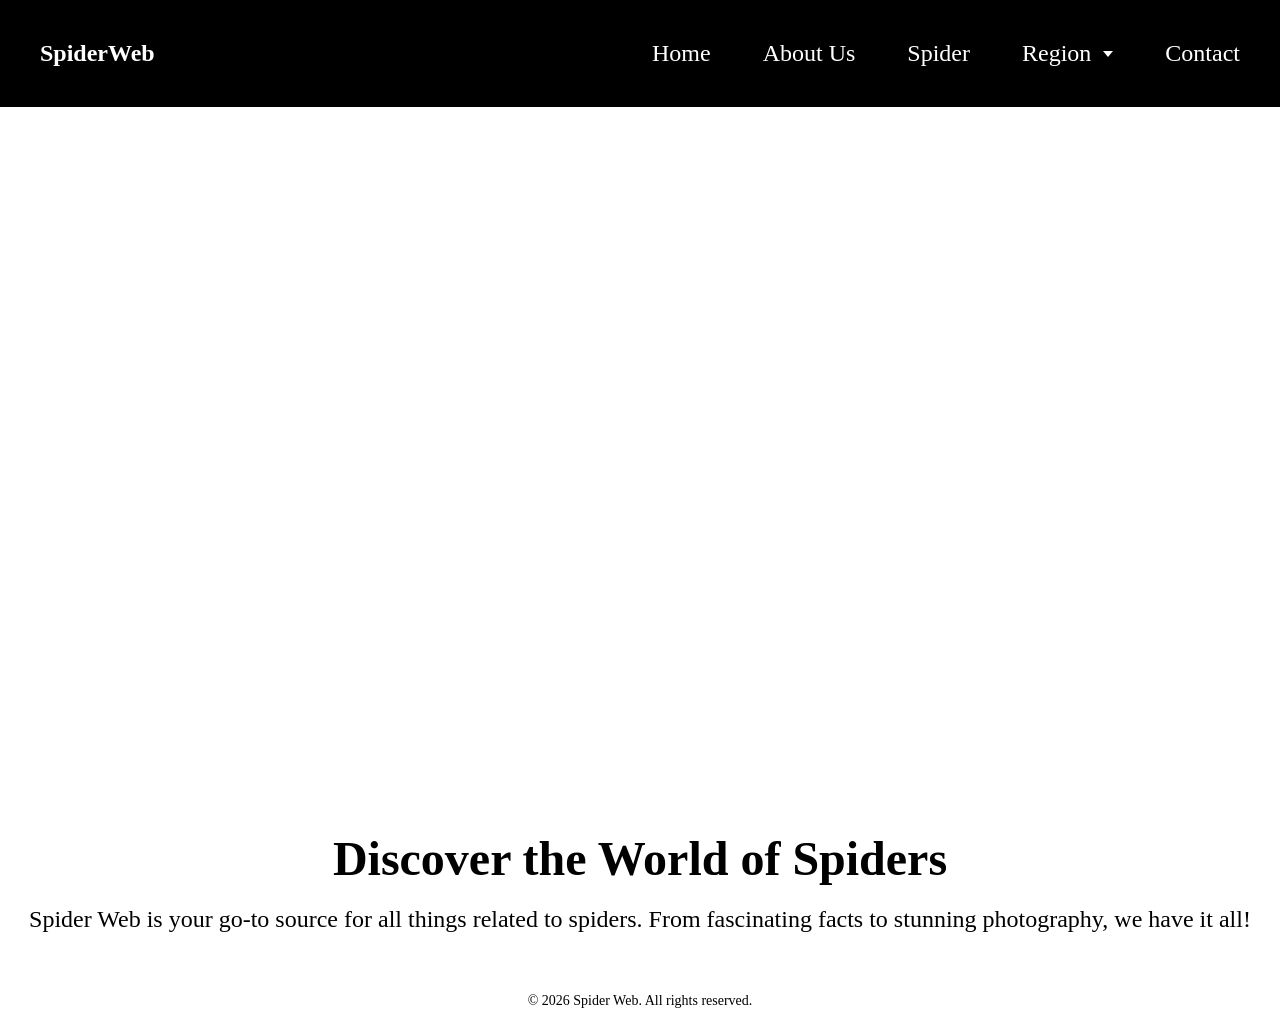
==== html/home.html @ e9cb2c8d "Home page updated. Added HTML code for the contact page." ====
<!DOCTYPE html>
<html lang="en">   
    <head>
        <meta charset="UTF-8">
        <meta name="viewport" content="width=device-width, initial-scale=1.0">
        <title>Spider Web</title>
        <link rel="stylesheet" href="/css/style.css">
    </head>
    <body>
        <header>
            <h1>SpiderWeb</h1>
            <nav>
                <ul>
                    <li><a href="/">Home</a></li>
                    <li><a href="about">About Us</a></li>
                    <li><a href="spiders">Spider</a></li>
                    <li class="dropdown">
                        <a href="regions" class="caret">Region</a>
                        <ul class="dropdown-content">
                            <li><a href="/regions/asia">Asia</a></li>
                            <li><a href="/regions/europe">Europe</a></li>
                            <li><a href="/regions/america">America</a></li>
                            <li><a href="/regions/africa">Africa</a></li>
                            <li><a href="/regions/australia">Australia</a></li>
                        </ul>
                    </li>
                    <li><a href="contact.html">Contact</a></li>
                </ul>
            </nav>

        </header>

        <main>

            <video autoplay muted loop width="100%" id="background-video">
                <source src="/asset/videos/Cute_Spider_Animation_For_Website.mp4" type="video/mp4">
                Your browser does not support the video tag.
            </video>

            <section class="text-over-video">
                <h2 class="typing-text">Hi, there! Welcome to AUPP-er Spider Net!</h2>
            </section>

            <section class="Hook">
                <h2>Discover the World of Spiders</h2>
                <p>Spider Web is your go-to source for all things related to spiders. From fascinating facts to stunning photography, we have it all!</p>
            </section>
        </main>

        <footer>
            <p>&copy; 2026 Spider Web. All rights reserved.</p>
        </footer>

        <script src="/js/script.js"></script>
    </body>
</html>
---- css/style.css ----
/*================*/
/* home page css */
/*================*/

* {
    margin: 0;
    padding: 0;
}

header {
    display: flex;
    justify-content: space-between;
    background-color: rgb(0, 0, 0);
    padding: 40px;
}

h1 {
    font-size: 24px;
    color:rgb(255, 255, 255);
    display: flex;
}

nav ul {
    list-style: none;
    display: flex;
    gap: 40px;   
    font-size: 24px;
}

nav ul li {
    padding-left: 12px;
}

nav ul li a {
    text-decoration: none;
    color: white;
}

/* Dropdown menu styles */
.dropdown-content {
    display: none;
    position: absolute;
}

.dropdown-content a{
    display: block;
    padding: 16px;
    text-decoration: none;
    color: white;

}

.dropdown-content a:hover {
    background-color: rgb(255, 255, 255);
    color: black;
}

.dropdown:hover .dropdown-content {
    display: block;

}

/*caret styles*/
.caret {
    display: flex;
    align-items: center;
    gap: 12px;
}

.caret::after {
    content: '';
    width: 0;
    height: 0;
    border-left: 5px solid transparent;  /* Left side of triangle */
    border-right: 5px solid transparent; /* Right side of triangle */
    border-top: 6px solid currentColor;  /* Top side (creates the point) */
    display: inline-block;
    transition: transform 0.3s ease;    /* Smooth rotation */
}

.dropdown:hover .caret::after {
    transform: rotate(180deg);
}

/* Video background styles */
.background-video {
    top: 0;
    left: 0;
    object-fit: cover;
    z-index: -1;
}

.text-over-video {
    position: absolute;
    top: 30%;
    left: 50%;
    transform: translate(-50%, -50%);
    color: white;
    font-size: 48px;
    text-align: center;
}

.typing-text {
    font-family: 'Courier New', Courier, monospace;
    font-size: 48px;

}

.Hook h2{
    font-size: 48px;
    text-align: center;
    margin-top: 80px;
    margin-bottom: 20px;
}

.Hook p {
    font-size: 24px;
    text-align: center;
    margin-bottom: 40px;
}

footer {
    padding: 20px;
    text-align: center;
    font-size: 14px;
}
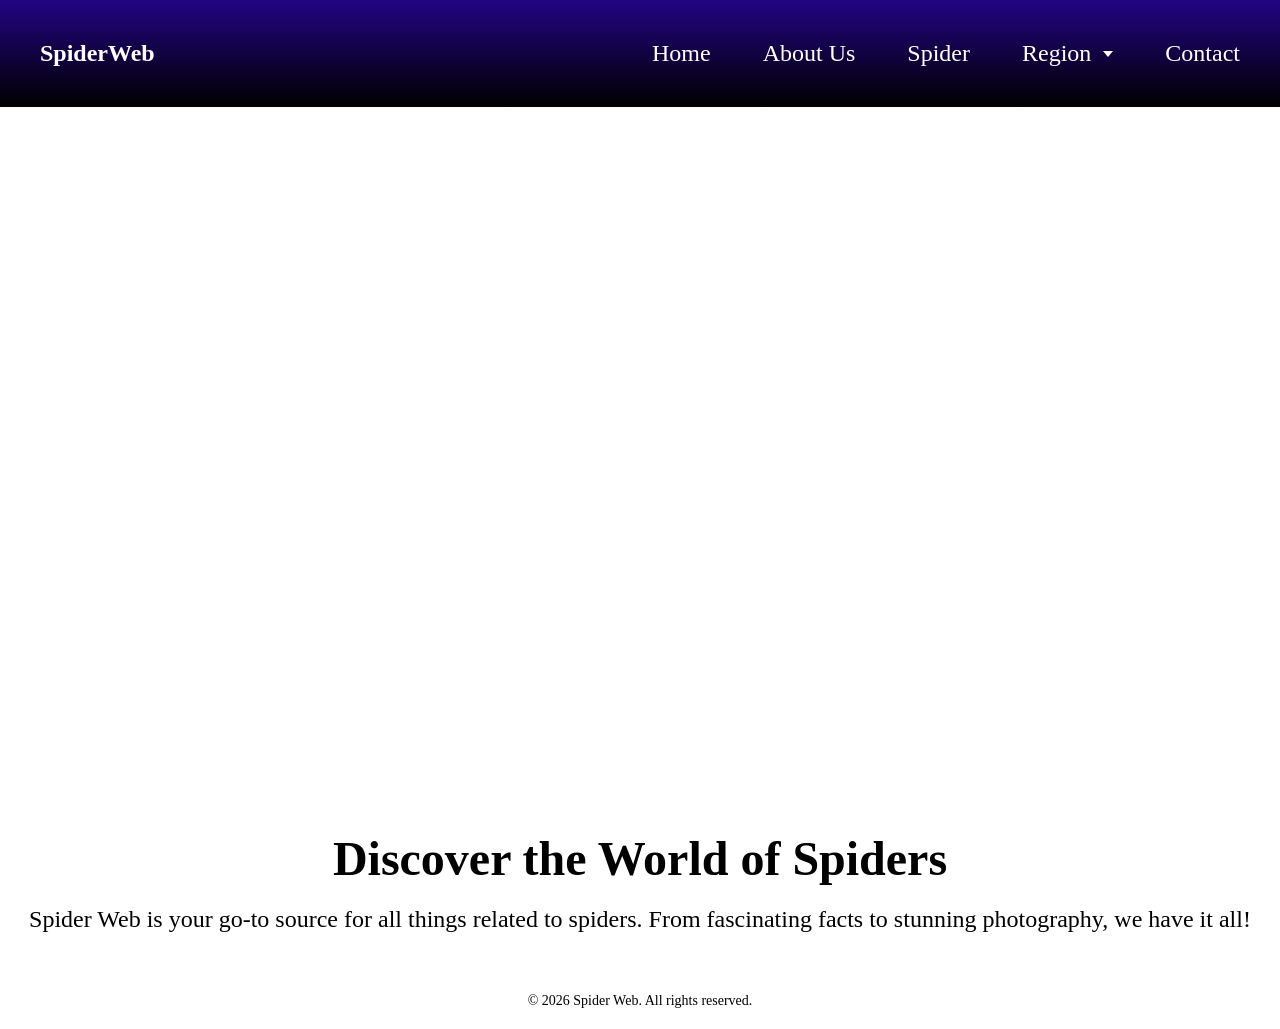
==== commit 551654f7: "add responsive design to home page and burger menu" ====
--- a/html/home.html
+++ b/html/home.html
@@ -10,18 +10,19 @@
         <header>
             <h1>SpiderWeb</h1>
             <nav>
+                <img src="/asset/images/widget.png" alt="Menu" id="menu-btn" width="50px">
                 <ul>
-                    <li><a href="/">Home</a></li>
-                    <li><a href="about">About Us</a></li>
-                    <li><a href="spiders">Spider</a></li>
+                    <li><a href="home.html">Home</a></li>
+                    <li><a href="about.html">About Us</a></li>
+                    <li><a href="spider.html">Spider</a></li>
                     <li class="dropdown">
-                        <a href="regions" class="caret">Region</a>
+                        <a href="region.html" class="caret">Region</a>
                         <ul class="dropdown-content">
-                            <li><a href="/regions/asia">Asia</a></li>
-                            <li><a href="/regions/europe">Europe</a></li>
-                            <li><a href="/regions/america">America</a></li>
-                            <li><a href="/regions/africa">Africa</a></li>
-                            <li><a href="/regions/australia">Australia</a></li>
+                            <li><a href="#regions/asia">Asia</a></li>
+                            <li><a href="#regions/europe">Europe</a></li>
+                            <li><a href="#regions/america">America</a></li>
+                            <li><a href="#regions/africa">Africa</a></li>
+                            <li><a href="#regions/australia">Australia</a></li>
                         </ul>
                     </li>
                     <li><a href="contact.html">Contact</a></li>
--- a/css/style.css
+++ b/css/style.css
@@ -11,7 +11,7 @@
 header {
     display: flex;
     justify-content: space-between;
-    background-color: rgb(0, 0, 0);
+    background-image: linear-gradient(to top, rgb(0, 0, 0), rgb(33, 4, 130));
     padding: 40px;
 }
 
@@ -35,6 +35,11 @@
 nav ul li a {
     text-decoration: none;
     color: white;
+}
+
+#menu-btn {
+    display: none;
+    cursor: pointer;
 }
 
 /* Dropdown menu styles */
@@ -72,11 +77,11 @@
     content: '';
     width: 0;
     height: 0;
-    border-left: 5px solid transparent;  /* Left side of triangle */
-    border-right: 5px solid transparent; /* Right side of triangle */
-    border-top: 6px solid currentColor;  /* Top side (creates the point) */
+    border-left: 5px solid transparent;  
+    border-right: 5px solid transparent;
+    border-top: 6px solid currentColor;  
     display: inline-block;
-    transition: transform 0.3s ease;    /* Smooth rotation */
+    transition: transform 0.3s ease;  
 }
 
 .dropdown:hover .caret::after {
@@ -125,3 +130,60 @@
     text-align: center;
     font-size: 14px;
 }
+
+@media (max-width: 1080px) {
+
+    #menu-btn {
+        display: block;
+        margin-left: auto;
+    }
+
+    nav ul {
+        display: flex;
+        position: absolute;
+        flex-direction: column;
+        top: 130px;
+        right: 1px;
+        max-height: 0;
+        overflow: hidden;
+        transition: max-height 0.3s ease;
+        background-image: linear-gradient(to right, rgb(0, 0, 0), rgb(4, 1, 16));
+    }
+
+    nav ul li {
+        padding: 0px;
+    }
+
+    nav ul.active{
+        max-height: 500px; 
+    }
+
+     nav ul li a {
+        font-size: 18px;
+        padding-right: 25px;
+    }
+
+    li:hover {
+        background-color: rgb(85, 72, 145);
+        color: black;
+    }
+
+     .caret::after {
+        display: none;
+    }
+
+    .text-over-video {
+        font-size: 24px;
+        position: absolute;
+        top: 20%;
+        right: 30px;
+    }
+
+    .Hook h2 {
+        font-size: 24px;
+    }
+
+    .Hook p {
+        font-size: 16px;
+    }
+}
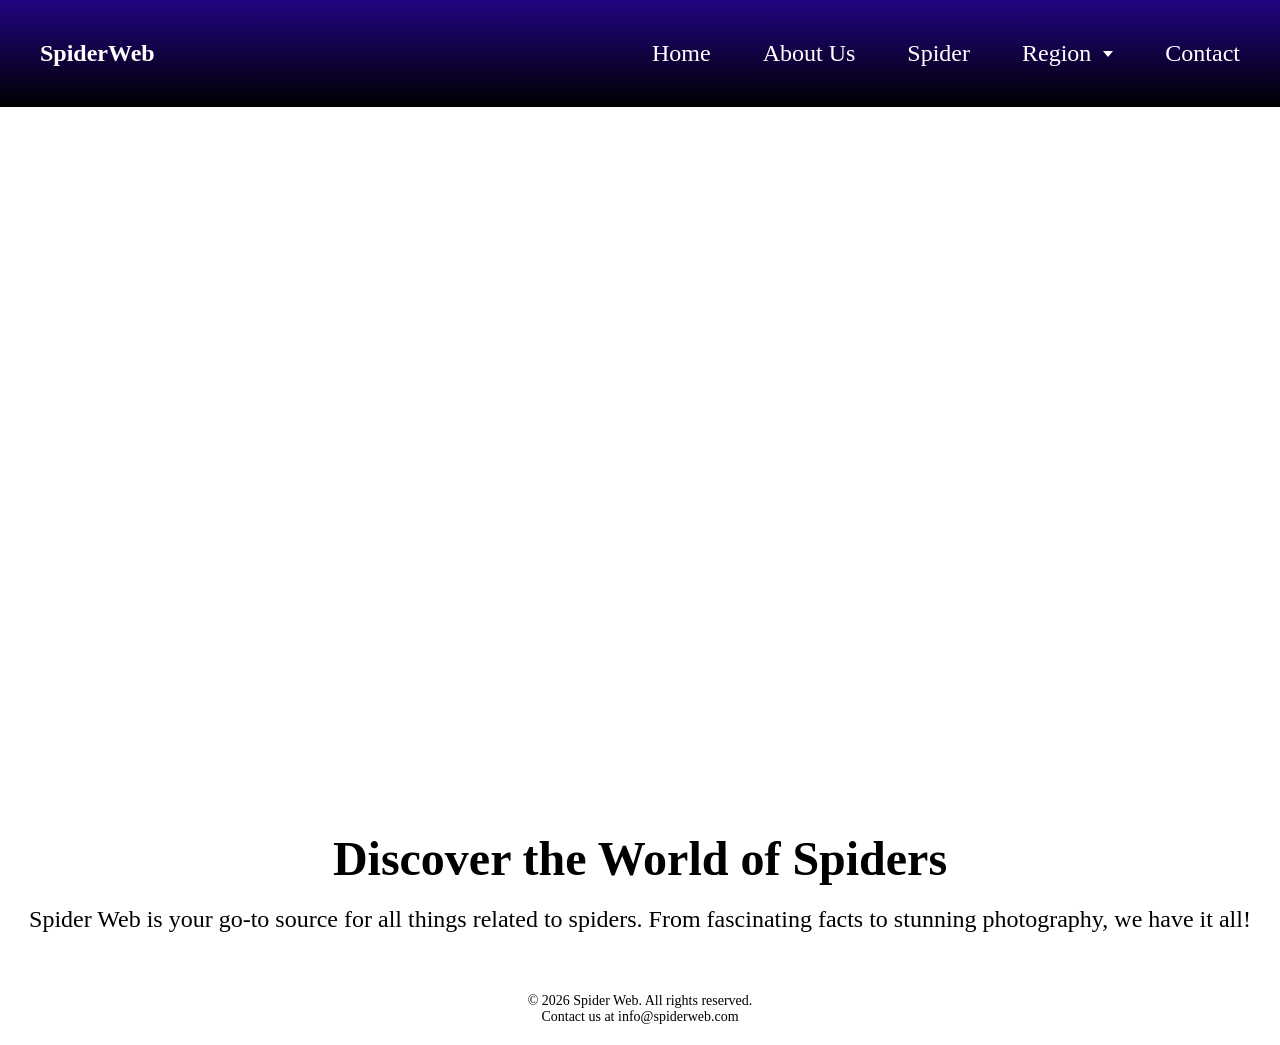
==== commit 7e97365c: "added a paragraph in footer section" ====
--- a/html/home.html
+++ b/html/home.html
@@ -50,6 +50,7 @@
 
         <footer>
             <p>&copy; 2026 Spider Web. All rights reserved.</p>
+            <p>Contact us at info@spiderweb.com</p>
         </footer>
 
         <script src="/js/script.js"></script>
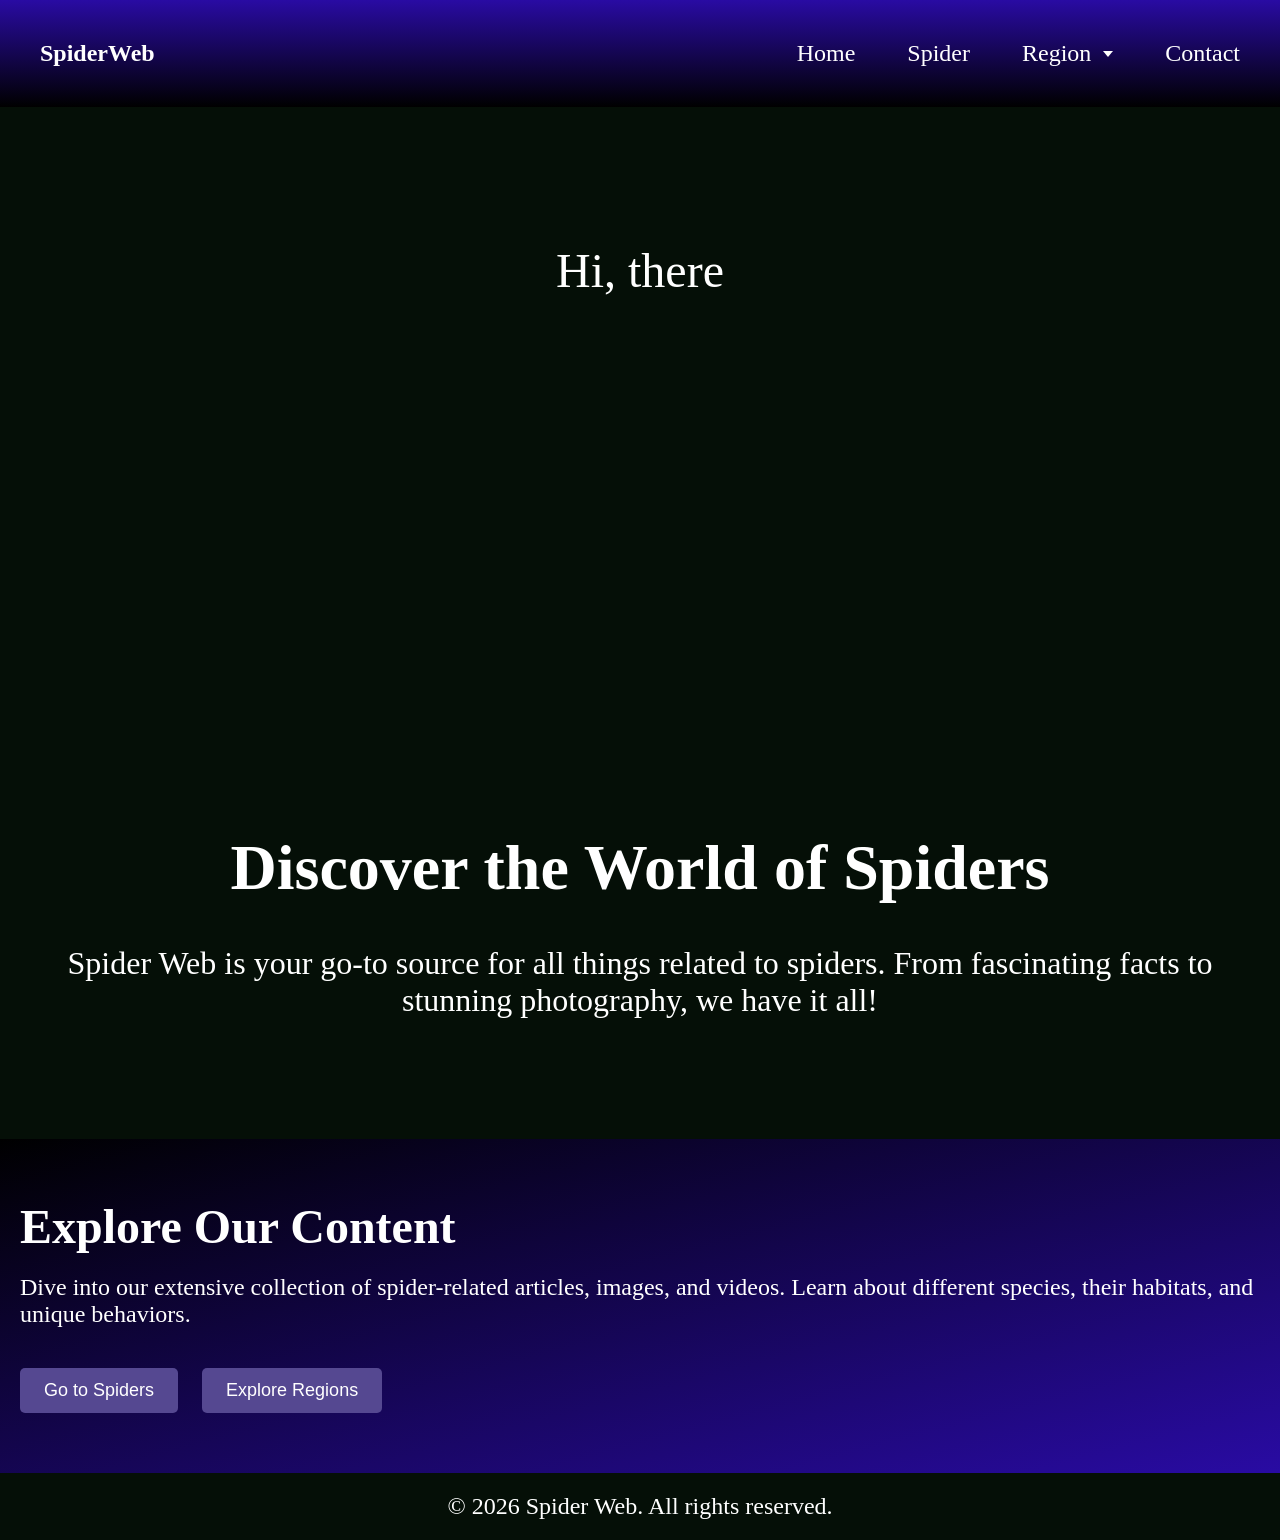
==== commit 62eb58b1: "final push" ====
--- a/html/home.html
+++ b/html/home.html
@@ -4,16 +4,16 @@
         <meta charset="UTF-8">
         <meta name="viewport" content="width=device-width, initial-scale=1.0">
         <title>Spider Web</title>
+        <link href="https://unpkg.com/aos@2.3.1/dist/aos.css" rel="stylesheet">
         <link rel="stylesheet" href="/css/style.css">
     </head>
     <body>
         <header>
-            <h1>SpiderWeb</h1>
-            <nav>
+            <h1 data-aos="fade-down" data-aos-delay="200">SpiderWeb</h1>
+            <nav data-aos="fade-down" data-aos-delay="200">
                 <img src="/asset/images/widget.png" alt="Menu" id="menu-btn" width="50px">
                 <ul>
                     <li><a href="home.html">Home</a></li>
-                    <li><a href="about.html">About Us</a></li>
                     <li><a href="spider.html">Spider</a></li>
                     <li class="dropdown">
                         <a href="region.html" class="caret">Region</a>
@@ -28,11 +28,9 @@
                     <li><a href="contact.html">Contact</a></li>
                 </ul>
             </nav>
-
         </header>
 
         <main>
-
             <video autoplay muted loop width="100%" id="background-video">
                 <source src="/asset/videos/Cute_Spider_Animation_For_Website.mp4" type="video/mp4">
                 Your browser does not support the video tag.
@@ -43,16 +41,28 @@
             </section>
 
             <section class="Hook">
-                <h2>Discover the World of Spiders</h2>
-                <p>Spider Web is your go-to source for all things related to spiders. From fascinating facts to stunning photography, we have it all!</p>
+                <h2 data-aos="fade-up" data-aos-delay="200">Discover the World of Spiders</h2>
+                <p data-aos="fade-up" data-aos-delay="300">Spider Web is your go-to source for all things related to spiders. From fascinating facts to stunning photography, we have it all!</p>
+            </section>
+
+            <section class="highlight">
+                <h2 data-aos="fade-up" data-aos-delay="200">Explore Our Content</h2>
+                <p data-aos="fade-up" data-aos-delay="400"> Dive into our extensive collection of spider-related articles, images, and videos. Learn about different species, their habitats, and unique behaviors.</p>
+
+                <button class="spider-btn" onclick="window.location.href='spider.html'" data-aos="fade-up" data-aos-delay="600">Go to Spiders</button>
+                <button class="region-btn" onclick="window.location.href='region.html'" data-aos="fade-up" data-aos-delay="800">Explore Regions</button>
+
             </section>
         </main>
 
         <footer>
             <p>&copy; 2026 Spider Web. All rights reserved.</p>
-            <p>Contact us at info@spiderweb.com</p>
         </footer>
 
         <script src="/js/script.js"></script>
+        <script src="https://unpkg.com/aos@2.3.1/dist/aos.js"></script>
+        <script>
+            AOS.init();
+        </script>
     </body>
 </html>
--- a/css/style.css
+++ b/css/style.css
@@ -1,4 +1,7 @@
 
+@import url(/css/region.css);
+@import url(/css/spider.css);
+@import url(/css/contact.css);
 /*================*/
 /* home page css */
 /*================*/
@@ -11,7 +14,7 @@
 header {
     display: flex;
     justify-content: space-between;
-    background-image: linear-gradient(to top, rgb(0, 0, 0), rgb(33, 4, 130));
+    background-image: linear-gradient(to top, rgb(0, 0, 0), rgb(41, 11, 163));
     padding: 40px;
 }
 
@@ -37,33 +40,53 @@
     color: white;
 }
 
+/*1. The container for the dropdown */
+.dropdown {
+    position: relative; 
+}
+
+/* 2. The hidden dropdown box */
+.dropdown-content {
+    display: none; 
+    position: absolute;
+    top: 100%; 
+    left: 50%;
+    transform: translateX(-50%); 
+    background-color: rgb(15, 5, 35); 
+    min-width: 160px;
+    box-shadow: 0px 8px 16px 0px rgba(0,0,0,0.5);
+    border-radius: 8px;
+    padding: 10px 0;
+    z-index: 1001;
+}
+
+/* 3. Style the links inside the dropdown */
+.dropdown-content li {
+    list-style: none;
+    width: 100%;
+}
+
+.dropdown-content li a {
+    display: block;
+    padding: 12px 20px;
+    color: white;
+    text-decoration: none;
+    text-align: center;
+    font-size: 16px;
+    transition: background 0.2s;
+}
+
+.dropdown-content li a:hover {
+    background-color: rgba(255, 255, 255, 0.1);
+    color: #d4a373;
+}
+
+.dropdown:hover .dropdown-content {
+    display: block;
+}
+
 #menu-btn {
     display: none;
-    cursor: pointer;
-}
-
-/* Dropdown menu styles */
-.dropdown-content {
-    display: none;
-    position: absolute;
-}
-
-.dropdown-content a{
-    display: block;
-    padding: 16px;
-    text-decoration: none;
-    color: white;
-
-}
-
-.dropdown-content a:hover {
-    background-color: rgb(255, 255, 255);
-    color: black;
-}
-
-.dropdown:hover .dropdown-content {
-    display: block;
-
 }
 
 /*caret styles*/
@@ -78,10 +101,10 @@
     width: 0;
     height: 0;
     border-left: 5px solid transparent;  
-    border-right: 5px solid transparent;
-    border-top: 6px solid currentColor;  
+    border-right: 5px solid transparent; 
+    border-top: 6px solid currentColor; 
     display: inline-block;
-    transition: transform 0.3s ease;  
+    transition: transform 0.3s ease;    
 }
 
 .dropdown:hover .caret::after {
@@ -112,23 +135,63 @@
 
 }
 
+.Hook {
+    color: white
+}
+
 .Hook h2{
+    font-size: 64px;
+    text-align: center;
+    margin-top: 80px;
+}
+
+.Hook p {
+    font-size: 32px;
+    text-align: center;
+    margin-bottom: 80px;
+    padding: 40px 20px;
+}
+
+.highlight {
+    background-image: linear-gradient(to bottom right, rgb(0, 0, 0), rgb(41, 11, 163));
+    color: white;
+    padding: 60px 20px;
+    gap: 20px;
+}
+
+.highlight h2 {
     font-size: 48px;
-    text-align: center;
-    margin-top: 80px;
     margin-bottom: 20px;
 }
 
-.Hook p {
+.highlight p {
     font-size: 24px;
-    text-align: center;
     margin-bottom: 40px;
 }
 
+.spider-btn, .region-btn {
+    background-color: rgb(85, 72, 145);
+    color: white;
+    border: none;
+    padding: 12px 24px;
+    font-size: 18px;
+    cursor: pointer;
+    margin-right: 20px;
+    border-radius: 5px;
+    transition: all 0.3s ease;
+}
+
+.spider-btn:hover, .region-btn:hover {
+    background-color: rgb(255, 255, 255);
+    color: black;
+}
+
+
 footer {
+    color: white;
     padding: 20px;
     text-align: center;
-    font-size: 14px;
+    font-size: 24px;
 }
 
 @media (max-width: 1080px) {
@@ -136,54 +199,153 @@
     #menu-btn {
         display: block;
         margin-left: auto;
-    }
-
+        cursor: pointer;
+    }
+
+    nav ul li.dropdown {
+        display: flex;
+        flex-direction: column;
+        align-items: center; 
+        width: 100%;
+    }
+
+    nav ul li.dropdown > a {
+        display: block !important;
+        width: 100% !important;
+        text-align: center !important;
+    }
+    
     nav ul {
         display: flex;
+        flex-direction: column;
         position: absolute;
-        flex-direction: column;
-        top: 130px;
-        right: 1px;
+        top: 100px; 
+        right: 0;
+        width: 150px; 
         max-height: 0;
         overflow: hidden;
-        transition: max-height 0.3s ease;
-        background-image: linear-gradient(to right, rgb(0, 0, 0), rgb(4, 1, 16));
+        transition: max-height 0.4s ease-in-out;
+
+        background-image: linear-gradient(to bottom, rgb(15, 5, 35), rgb(0, 0, 0));
+        box-shadow: -5px 10px 20px rgba(0, 0, 0, 0.6); 
+        border-bottom-left-radius: 15px; 
+        z-index: 1000; 
+    }
+
+    nav ul.active {
+        max-height: 500px; 
     }
 
     nav ul li {
-        padding: 0px;
-    }
-
-    nav ul.active{
-        max-height: 500px; 
-    }
-
-     nav ul li a {
-        font-size: 18px;
-        padding-right: 25px;
-    }
-
-    li:hover {
-        background-color: rgb(85, 72, 145);
-        color: black;
-    }
-
-     .caret::after {
-        display: none;
+        width: 100%;
+        list-style: none;
+    }
+
+    nav ul li a {
+        display: block;
+        width: 100%;
+        text-align: center;
+        padding: 20px 0; 
+        font-size: 18px;
+        color: white;
+        text-decoration: none;
+        letter-spacing: 1px;
+        transition: background-color 0.3s ease, color 0.3s ease;
+    }
+
+    /* Hover Effects */
+    nav ul li a:hover {
+        background-color: rgba(255, 255, 255, 0.05); 
+        color: #d4a373;
+    }
+
+    .caret::after {
+       display: none;
     }
 
     .text-over-video {
-        font-size: 24px;
-        position: absolute;
-        top: 20%;
-        right: 30px;
+        font-size: 32px;
+        top: 20%
     }
 
     .Hook h2 {
-        font-size: 24px;
+        font-size: 32px;
     }
 
     .Hook p {
+        font-size: 18px;
+    }
+
+    .highlight h2 {
+        font-size: 36px;
+    }
+    
+    .highlight p {
+        font-size: 18px;
+    }
+
+     footer {
+        font-size: 14px;
+    }
+
+}
+
+@media (max-width: 600px) {
+
+    header {
+        padding: 20px;
+    }
+
+    h1 {
+        font-size: 18px;
+    }
+
+    nav ul {
+        width: 160px;
+        padding-top: 70px;
+    }
+
+    nav ul li a {
         font-size: 16px;
-    }
-}
+        padding: 16px 0;
+    }
+
+    .text-over-video {
+        font-size: 18px;
+        top: 15%;
+    }
+
+    .typing-text {
+        font-size: 18px;
+    }
+
+    .Hook h2 {
+        font-size: 22px;
+    }
+
+    .Hook p {
+        font-size: 14px;
+    }
+
+    .highlight h2 {
+        font-size: 22px;
+    }
+
+    .highlight p {
+        font-size: 14px;
+    }
+
+    .spider-btn, .region-btn {
+        display: block;
+        width: 100%;
+        margin-right: 0;
+        margin-bottom: 12px;
+        font-size: 15px;
+    }
+
+    footer {
+        font-size: 12px;
+        padding: 16px;
+    }
+}
+
